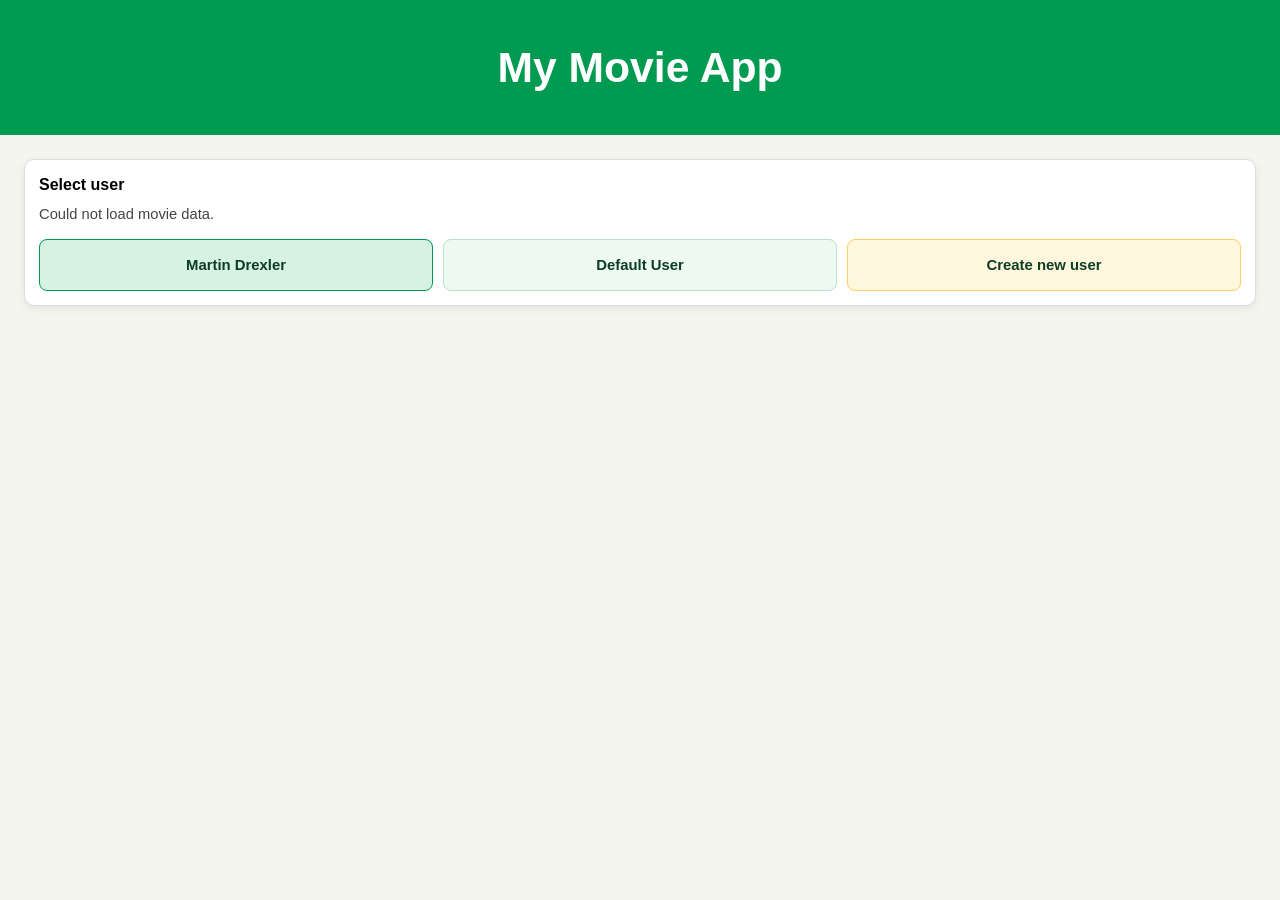
==== HTML/movies.html @ 7e78328e "Update: Last Step - Generate and open the HTML website after generating it" ====
<html>
<head>
    <title>My Movie App</title>
    <meta charset="UTF-8"/>
    <meta name="viewport" content="width=device-width, initial-scale=1.0"/>
    <link rel="stylesheet" href="style.css"/>
</head>
<body>
<header class="list-movies-title">
    <h1>My Movie App</h1>
</header>
    <div class="app-layout app-layout--menu-hidden">
        <aside class="sidebar">
            <section class="panel cli-panel">
                <h2>CLI Menu</h2>
                <ul class="cli-options">
                            <li><button type="button" class="cli-option" data-cli-choice="0" data-cli-label="0. Exit">0. Exit</button></li>
        <li><button type="button" class="cli-option" data-cli-choice="1" data-cli-label="1. List movies">1. List movies</button></li>
        <li><button type="button" class="cli-option" data-cli-choice="2" data-cli-label="2. Add movie">2. Add movie</button></li>
        <li><button type="button" class="cli-option" data-cli-choice="3" data-cli-label="3. Delete movie">3. Delete movie</button></li>
        <li><button type="button" class="cli-option" data-cli-choice="4" data-cli-label="4. Update movie">4. Update movie</button></li>
        <li><button type="button" class="cli-option" data-cli-choice="5" data-cli-label="5. Stats">5. Stats</button></li>
        <li><button type="button" class="cli-option" data-cli-choice="6" data-cli-label="6. Random movie">6. Random movie</button></li>
        <li><button type="button" class="cli-option" data-cli-choice="7" data-cli-label="7. Search movie">7. Search movie</button></li>
        <li><button type="button" class="cli-option" data-cli-choice="8" data-cli-label="8. Movies sorted by rating">8. Movies sorted by rating</button></li>
        <li><button type="button" class="cli-option" data-cli-choice="9" data-cli-label="9. Movies sorted by year">9. Movies sorted by year</button></li>
        <li><button type="button" class="cli-option" data-cli-choice="10" data-cli-label="10. Create Rating Histogram">10. Create Rating Histogram</button></li>
        <li><button type="button" class="cli-option" data-cli-choice="11" data-cli-label="11. Filter movies">11. Filter movies</button></li>
        <li><button type="button" class="cli-option" data-cli-choice="12" data-cli-label="12. Switch user">12. Switch user</button></li>
                </ul>
            </section>
        </aside>
        <main class="content">
            <section class="panel user-select-panel" id="user-select-panel">
                <h2>Select user</h2>
                <p>Pick a user tile to display the movie overview.</p>
                <div class="user-grid">
                            <button type="button" class="user-card user-card selected" data-user-id="2" data-user-name="Martin Drexler">Martin Drexler</button>
        <button type="button" class="user-card" data-user-id="1" data-user-name="Default User">Default User</button>
        <button type="button" class="user-card user-card-new" data-action="create-user">Create new user</button>
            </div>
        </section>

        <section class="panel movies-panel is-hidden" id="movies-panel">
            <h2>Welcome, <span id="selected-user">Martin Drexler</span></h2>
            <ol class="movie-grid">
                            <li>
                <div class="movie">
                    <div class="movie-rating-stars" aria-label="Rating 9.3 out of 10"><span class="star filled">&#9733;</span><span class="star filled">&#9733;</span><span class="star filled">&#9733;</span><span class="star filled">&#9733;</span><span class="star filled">&#9733;</span><span class="rating-value">9.3</span></div>
                    <div class="movie-poster-wrap"><a class="movie-poster-link" href="https://www.imdb.com/find/?q=The%20Shawshank%20Redemption&amp;ref_=nv_sr_fn" target="_blank" rel="noopener noreferrer"><img class="movie-poster" src="https://m.media-amazon.com/images/M/MV5BMDAyY2FhYjctNDc5OS00MDNlLThiMGUtY2UxYWVkNGY2ZjljXkEyXkFqcGc@._V1_QL75_UX380_CR0,4,380,562_.jpg" alt="The Shawshank Redemption poster" data-note=""/></a></div>
                    <div class="movie-title">The Shawshank Redemption</div>
                    <div class="movie-year">1994</div>
                </div>
            </li>
            <li>
                <div class="movie">
                    <div class="movie-rating-stars" aria-label="Rating 8.8 out of 10"><span class="star filled">&#9733;</span><span class="star filled">&#9733;</span><span class="star filled">&#9733;</span><span class="star filled">&#9733;</span><span class="star empty">&#9734;</span><span class="rating-value">8.8</span></div>
                    <div class="movie-poster-wrap"><a class="movie-poster-link" href="https://www.imdb.com/find/?q=Pulp%20Fiction&amp;ref_=nv_sr_fn" target="_blank" rel="noopener noreferrer"><img class="movie-poster" src="https://m.media-amazon.com/images/M/MV5BYTViYTE3ZGQtNDBlMC00ZTAyLTkyODMtZGRiZDg0MjA2YThkXkEyXkFqcGc@._V1_QL75_UY562_CR3,0,380,562_.jpg" alt="Pulp Fiction poster" data-note=""/></a></div>
                    <div class="movie-title">Pulp Fiction</div>
                    <div class="movie-year">1994</div>
                </div>
            </li>
            <li>
                <div class="movie">
                    <div class="movie-rating-stars" aria-label="Rating 3.6 out of 10"><span class="star filled">&#9733;</span><span class="star filled">&#9733;</span><span class="star empty">&#9734;</span><span class="star empty">&#9734;</span><span class="star empty">&#9734;</span><span class="rating-value">3.6</span></div>
                    <div class="movie-poster-wrap"><a class="movie-poster-link" href="https://www.imdb.com/find/?q=The%20Room&amp;ref_=nv_sr_fn" target="_blank" rel="noopener noreferrer"><img class="movie-poster" src="https://m.media-amazon.com/images/M/MV5BYmNkMThiODYtZTAzMC00ODJkLTg5MmEtMWIyMGFlZDlkYmNlXkEyXkFqcGc@._V1_SX300.jpg" alt="The Room poster" data-note=""/></a></div>
                    <div class="movie-title">The Room</div>
                    <div class="movie-year">2003</div>
                </div>
            </li>
            <li>
                <div class="movie">
                    <div class="movie-rating-stars" aria-label="Rating 9.2 out of 10"><span class="star filled">&#9733;</span><span class="star filled">&#9733;</span><span class="star filled">&#9733;</span><span class="star filled">&#9733;</span><span class="star filled">&#9733;</span><span class="rating-value">9.2</span></div>
                    <div class="movie-poster-wrap"><a class="movie-poster-link" href="https://www.imdb.com/find/?q=The%20Godfather&amp;ref_=nv_sr_fn" target="_blank" rel="noopener noreferrer"><img class="movie-poster" src="https://m.media-amazon.com/images/M/MV5BNGEwYjgwOGQtYjg5ZS00Njc1LTk2ZGEtM2QwZWQ2NjdhZTE5XkEyXkFqcGc@._V1_QL75_UY562_CR8,0,380,562_.jpg" alt="The Godfather poster" data-note=""/></a></div>
                    <div class="movie-title">The Godfather</div>
                    <div class="movie-year">1972</div>
                </div>
            </li>
            <li>
                <div class="movie">
                    <div class="movie-rating-stars" aria-label="Rating 9.0 out of 10"><span class="star filled">&#9733;</span><span class="star filled">&#9733;</span><span class="star filled">&#9733;</span><span class="star filled">&#9733;</span><span class="star filled">&#9733;</span><span class="rating-value">9.0</span></div>
                    <div class="movie-poster-wrap"><a class="movie-poster-link" href="https://www.imdb.com/find/?q=The%20Godfather%3A%20Part%20II&amp;ref_=nv_sr_fn" target="_blank" rel="noopener noreferrer"><img class="movie-poster" src="https://m.media-amazon.com/images/M/MV5BMDIxMzBlZDktZjMxNy00ZGI4LTgxNDEtYWRlNzRjMjJmOGQ1XkEyXkFqcGc@._V1_QL75_UX380_CR0,4,380,562_.jpg" alt="The Godfather: Part II poster" data-note=""/></a></div>
                    <div class="movie-title">The Godfather: Part II</div>
                    <div class="movie-year">1974</div>
                </div>
            </li>
            <li>
                <div class="movie">
                    <div class="movie-rating-stars" aria-label="Rating 9.1 out of 10"><span class="star filled">&#9733;</span><span class="star filled">&#9733;</span><span class="star filled">&#9733;</span><span class="star filled">&#9733;</span><span class="star filled">&#9733;</span><span class="rating-value">9.1</span></div>
                    <div class="movie-poster-wrap"><a class="movie-poster-link" href="https://www.imdb.com/find/?q=The%20Dark%20Knight&amp;ref_=nv_sr_fn" target="_blank" rel="noopener noreferrer"><img class="movie-poster" src="https://m.media-amazon.com/images/M/MV5BMTMxNTMwODM0NF5BMl5BanBnXkFtZTcwODAyMTk2Mw@@._V1_QL75_UX380_CR0,0,380,562_.jpg" alt="The Dark Knight poster" data-note=""/></a></div>
                    <div class="movie-title">The Dark Knight</div>
                    <div class="movie-year">2008</div>
                </div>
            </li>
            <li>
                <div class="movie">
                    <div class="movie-rating-stars" aria-label="Rating 9.0 out of 10"><span class="star filled">&#9733;</span><span class="star filled">&#9733;</span><span class="star filled">&#9733;</span><span class="star filled">&#9733;</span><span class="star filled">&#9733;</span><span class="rating-value">9.0</span></div>
                    <div class="movie-poster-wrap"><a class="movie-poster-link" href="https://www.imdb.com/find/?q=12%20Angry%20Men&amp;ref_=nv_sr_fn" target="_blank" rel="noopener noreferrer"><img class="movie-poster" src="https://m.media-amazon.com/images/M/MV5BYjE4NzdmOTYtYjc5Yi00YzBiLWEzNDEtNTgxZGQ2MWVkN2NiXkEyXkFqcGc@._V1_QL75_UX380_CR0,11,380,562_.jpg" alt="12 Angry Men poster" data-note=""/></a></div>
                    <div class="movie-title">12 Angry Men</div>
                    <div class="movie-year">1957</div>
                </div>
            </li>
            <li>
                <div class="movie">
                    <div class="movie-rating-stars" aria-label="Rating 7.7 out of 10"><span class="star filled">&#9733;</span><span class="star filled">&#9733;</span><span class="star filled">&#9733;</span><span class="star filled">&#9733;</span><span class="star empty">&#9734;</span><span class="rating-value">7.7</span></div>
                    <div class="movie-poster-wrap"><a class="movie-poster-link" href="https://www.imdb.com/find/?q=Everything%20Everywhere%20All%20At%20Once&amp;ref_=nv_sr_fn" target="_blank" rel="noopener noreferrer"><img class="movie-poster" src="https://m.media-amazon.com/images/M/MV5BOWNmMzAzZmQtNDQ1NC00Nzk5LTkyMmUtNGI2N2NkOWM4MzEyXkEyXkFqcGc@._V1_QL75_UY562_CR4,0,380,562_.jpg" alt="Everything Everywhere All At Once poster" data-note=""/></a></div>
                    <div class="movie-title">Everything Everywhere All At Once</div>
                    <div class="movie-year">2022</div>
                </div>
            </li>
            <li>
                <div class="movie">
                    <div class="movie-rating-stars" aria-label="Rating 8.8 out of 10"><span class="star filled">&#9733;</span><span class="star filled">&#9733;</span><span class="star filled">&#9733;</span><span class="star filled">&#9733;</span><span class="star empty">&#9734;</span><span class="rating-value">8.8</span></div>
                    <div class="movie-poster-wrap"><a class="movie-poster-link" href="https://www.imdb.com/find/?q=Forrest%20Gump&amp;ref_=nv_sr_fn" target="_blank" rel="noopener noreferrer"><img class="movie-poster" src="https://m.media-amazon.com/images/M/MV5BNDYwNzVjMTItZmU5YS00YjQ5LTljYjgtMjY2NDVmYWMyNWFmXkEyXkFqcGc@._V1_QL75_UY562_CR4,0,380,562_.jpg" alt="Forrest Gump poster" data-note=""/></a></div>
                    <div class="movie-title">Forrest Gump</div>
                    <div class="movie-year">1994</div>
                </div>
            </li>
            <li>
                <div class="movie">
                    <div class="movie-rating-stars" aria-label="Rating 8.7 out of 10"><span class="star filled">&#9733;</span><span class="star filled">&#9733;</span><span class="star filled">&#9733;</span><span class="star filled">&#9733;</span><span class="star empty">&#9734;</span><span class="rating-value">8.7</span></div>
                    <div class="movie-poster-wrap"><a class="movie-poster-link" href="https://www.imdb.com/find/?q=Star%20Wars%3A%20Episode%20V&amp;ref_=nv_sr_fn" target="_blank" rel="noopener noreferrer"><img class="movie-poster" src="https://m.media-amazon.com/images/M/MV5BMTkxNGFlNDktZmJkNC00MDdhLTg0MTEtZjZiYWI3MGE5NWIwXkEyXkFqcGc@._V1_SX300.jpg" alt="Star Wars: Episode V poster" data-note=""/></a></div>
                    <div class="movie-title">Star Wars: Episode V</div>
                    <div class="movie-year">1980</div>
                </div>
            </li>
            <li>
                <div class="movie">
                    <div class="movie-rating-stars" aria-label="Rating 7.0 out of 10"><span class="star filled">&#9733;</span><span class="star filled">&#9733;</span><span class="star filled">&#9733;</span><span class="star filled">&#9733;</span><span class="star empty">&#9734;</span><span class="rating-value">7.0</span></div>
                    <div class="movie-poster-wrap"><a class="movie-poster-link" href="https://www.imdb.com/find/?q=Stargate&amp;ref_=nv_sr_fn" target="_blank" rel="noopener noreferrer"><img class="movie-poster" src="https://m.media-amazon.com/images/M/MV5BNGRmZmNhMTctZTBiMy00ZmJhLWE3MmMtMDNmZWRkZjczMGVkXkEyXkFqcGc@._V1_SX300.jpg" alt="Stargate poster" data-note="My favorite movie!"/></a><span class="movie-note">My favorite movie!</span></div>
                    <div class="movie-title">Stargate</div>
                    <div class="movie-year">1994</div>
                </div>
            </li>
            <li>
                <div class="movie">
                    <div class="movie-rating-stars" aria-label="Rating 7.9 out of 10"><span class="star filled">&#9733;</span><span class="star filled">&#9733;</span><span class="star filled">&#9733;</span><span class="star filled">&#9733;</span><span class="star empty">&#9734;</span><span class="rating-value">7.9</span></div>
                    <div class="movie-poster-wrap"><a class="movie-poster-link" href="https://www.imdb.com/find/?q=Avatar&amp;ref_=nv_sr_fn" target="_blank" rel="noopener noreferrer"><img class="movie-poster" src="https://m.media-amazon.com/images/M/MV5BMDEzMmQwZjctZWU2My00MWNlLWE0NjItMDJlYTRlNGJiZjcyXkEyXkFqcGc@._V1_SX300.jpg" alt="Avatar poster" data-note=""/></a></div>
                    <div class="movie-title">Avatar</div>
                    <div class="movie-year">2009</div>
                </div>
            </li>
            <li>
                <div class="movie">
                    <div class="movie-rating-stars" aria-label="Rating 0.0 out of 10"><span class="star empty">&#9734;</span><span class="star empty">&#9734;</span><span class="star empty">&#9734;</span><span class="star empty">&#9734;</span><span class="star empty">&#9734;</span><span class="rating-value">0.0</span></div>
                    <div class="movie-poster-wrap"><a class="movie-poster-link" href="https://www.imdb.com/find/?q=Avatar%202%3A%20The%20Way%20of%20Water.%20Poetic%20Version&amp;ref_=nv_sr_fn" target="_blank" rel="noopener noreferrer"><div class="movie-poster" data-note=""></div></a></div>
                    <div class="movie-title">Avatar 2: The Way of Water. Poetic Version</div>
                    <div class="movie-year">2022</div>
                </div>
            </li>
            <li>
                <div class="movie">
                    <div class="movie-rating-stars" aria-label="Rating 6.4 out of 10"><span class="star filled">&#9733;</span><span class="star filled">&#9733;</span><span class="star filled">&#9733;</span><span class="star empty">&#9734;</span><span class="star empty">&#9734;</span><span class="rating-value">6.4</span></div>
                    <div class="movie-poster-wrap"><a class="movie-poster-link" href="https://www.imdb.com/find/?q=Greenland&amp;ref_=nv_sr_fn" target="_blank" rel="noopener noreferrer"><img class="movie-poster" src="https://m.media-amazon.com/images/M/MV5BZWZjZGMwNmUtYmRiMS00ODEwLTgyYjQtOGUzMDNhOGU3OGQ0XkEyXkFqcGc@._V1_SX300.jpg" alt="Greenland poster" data-note=""/></a></div>
                    <div class="movie-title">Greenland</div>
                    <div class="movie-year">2020</div>
                </div>
            </li>
            <li>
                <div class="movie">
                    <div class="movie-rating-stars" aria-label="Rating 8.7 out of 10"><span class="star filled">&#9733;</span><span class="star filled">&#9733;</span><span class="star filled">&#9733;</span><span class="star filled">&#9733;</span><span class="star empty">&#9734;</span><span class="rating-value">8.7</span></div>
                    <div class="movie-poster-wrap"><a class="movie-poster-link" href="https://www.imdb.com/title/tt0816692/" target="_blank" rel="noopener noreferrer"><img class="movie-poster" src="https://m.media-amazon.com/images/M/MV5BYzdjMDAxZGItMjI2My00ODA1LTlkNzItOWFjMDU5ZDJlYWY3XkEyXkFqcGc@._V1_QL75_UX380_CR0,0,380,562_.jpg" alt="Interstellar poster" data-note=""/></a></div>
                    <div class="movie-title">Interstellar</div>
                    <div class="movie-year">2014</div>
                </div>
            </li>
            <li>
                <div class="movie">
                    <div class="movie-rating-stars" aria-label="Rating 8.5 out of 10"><span class="star filled">&#9733;</span><span class="star filled">&#9733;</span><span class="star filled">&#9733;</span><span class="star filled">&#9733;</span><span class="star empty">&#9734;</span><span class="rating-value">8.5</span></div>
                    <div class="movie-poster-wrap"><a class="movie-poster-link" href="https://www.imdb.com/title/tt0172495/" target="_blank" rel="noopener noreferrer"><img class="movie-poster" src="https://m.media-amazon.com/images/M/MV5BYWQ4YmNjYjEtOWE1Zi00Y2U4LWI4NTAtMTU0MjkxNWQ1ZmJiXkEyXkFqcGc@._V1_QL75_UX380_CR0,0,380,562_.jpg" alt="Gladiator poster" data-note="An Epic Movie"/></a><span class="movie-note">An Epic Movie</span></div>
                    <div class="movie-title">Gladiator</div>
                    <div class="movie-year">2000</div>
                </div>
            </li>
            </ol>
        </section>

        <section class="panel cli-command-panel is-hidden" id="cli-action-input-panel">
            <div class="cli-command-view" id="cli-command-view">
                <p class="cli-input-label">Enter choice (0-12):</p>
                <div class="cli-command-row">
                    <span class="cli-input-prompt">></span>
                    <input type="text" id="cli-command-input" class="cli-command-input" placeholder="Type command number" inputmode="numeric" />
                </div>
                <button type="button" id="cli-command-submit" class="cli-command-submit">Submit</button>
            </div>

            <div class="movie-add-view is-hidden" id="movie-add-view">
                <p class="cli-input-label">Add movie</p>
                <p class="movie-add-description">The <code>add_movie()</code> function asks for a title and fills year, rating, and poster from OMDb.</p>
                <label class="movie-add-field" for="movie-name-input">
                    <span>Movie name</span>
                    <input type="text" id="movie-name-input" class="movie-add-input" placeholder="e.g. Inception" />
                </label>
                <button type="button" id="movie-add-submit" class="movie-add-submit">Add movie</button>
                <p class="movie-add-status" id="movie-add-status" aria-live="polite"></p>
            </div>

            <div class="movie-delete-view is-hidden" id="movie-delete-view">
                <p class="cli-input-label">Delete movie</p>
                <p class="movie-delete-description">The <code>delete_movie()</code> function asks for a movie name and removes it from the selected user.</p>
                <label class="movie-delete-field" for="movie-delete-name-input">
                    <span>Movie name</span>
                    <input type="text" id="movie-delete-name-input" class="movie-delete-input" placeholder="e.g. The Room" />
                </label>
                <button type="button" id="movie-delete-submit" class="movie-delete-submit">Delete movie</button>
                <p class="movie-delete-status" id="movie-delete-status" aria-live="polite"></p>
            </div>

            <div class="movie-update-view is-hidden" id="movie-update-view">
                <p class="cli-input-label">Update movie</p>
                <p class="movie-update-description">The <code>update_movie()</code> function asks for a movie name and a note for the selected user.</p>
                <label class="movie-update-field" for="movie-update-name-input">
                    <span>Movie name</span>
                    <input type="text" id="movie-update-name-input" class="movie-update-input" placeholder="e.g. Stargate" />
                </label>
                <label class="movie-update-field" for="movie-update-note-input">
                    <span>Movie note</span>
                    <textarea id="movie-update-note-input" class="movie-update-input movie-update-textarea" placeholder="e.g. My favorite movie!"></textarea>
                </label>
                <button type="button" id="movie-update-submit" class="movie-update-submit">Update movie</button>
                <p class="movie-update-status" id="movie-update-status" aria-live="polite"></p>
            </div>

            <div class="movie-search-view is-hidden" id="movie-search-view">
                <p class="cli-input-label">Search movie</p>
                <p class="movie-search-description">The <code>search_movie()</code> function searches by part of a movie name.</p>
                <label class="movie-search-field" for="movie-search-input">
                    <span>Search term</span>
                    <input type="text" id="movie-search-input" class="movie-search-input" placeholder="e.g. star" />
                </label>
                <button type="button" id="movie-search-submit" class="movie-search-submit">Search movie</button>
                <p class="movie-search-status" id="movie-search-status" aria-live="polite"></p>
                <div class="movie-search-results" id="movie-search-results"></div>
            </div>

            <div class="movie-filter-view is-hidden" id="movie-filter-view">
                <p class="cli-input-label">Filter movies</p>
                <p class="movie-filter-description">The <code>filter_movies()</code> function can narrow the list by rating and year range.</p>
                <label class="movie-filter-field" for="movie-filter-min-rating-input">
                    <span>Minimum rating</span>
                    <input type="number" id="movie-filter-min-rating-input" class="movie-filter-input" min="0" max="10" step="0.1" placeholder="e.g. 7.5" />
                </label>
                <label class="movie-filter-field" for="movie-filter-start-year-input">
                    <span>Start year</span>
                    <input type="number" id="movie-filter-start-year-input" class="movie-filter-input" min="1878" max="2100" step="1" placeholder="e.g. 1990" />
                </label>
                <label class="movie-filter-field" for="movie-filter-end-year-input">
                    <span>End year</span>
                    <input type="number" id="movie-filter-end-year-input" class="movie-filter-input" min="1878" max="2100" step="1" placeholder="e.g. 2005" />
                </label>
                <button type="button" id="movie-filter-submit" class="movie-filter-submit">Filter movies</button>
                <p class="movie-filter-status" id="movie-filter-status" aria-live="polite"></p>
                <div class="movie-filter-results" id="movie-filter-results"></div>
            </div>
        </section>

        <section class="panel action-panel is-hidden" id="action-panel">
            <h2>Action</h2>
            <div class="action-grid">
                <button type="button" class="action-card" data-action-choice="0" data-action-prompt="In der CLI: Wähle im Menü die Eingabe 0 ein, um die App zu beenden.">0. Exit</button>
<button type="button" class="action-card" data-action-choice="1" data-action-prompt="In der CLI: Gib als nächste Eingabe 1 ein, um die Filme anzuzeigen.">1. List movies</button>
<button type="button" class="action-card" data-action-choice="2" data-action-prompt="In der CLI: Gib als nächste Eingabe 2 ein, dann &#x27;Enter movie name&#x27;.">2. Add movie</button>
<button type="button" class="action-card" data-action-choice="3" data-action-prompt="In der CLI: Gib als nächste Eingabe 3 ein, dann &#x27;Enter movie name to delete&#x27;.">3. Delete movie</button>
<button type="button" class="action-card" data-action-choice="4" data-action-prompt="In der CLI: Gib als nächste Eingabe 4 ein, dann &#x27;Enter movie name&#x27; und &#x27;Enter movie note&#x27;.">4. Update movie</button>
<button type="button" class="action-card" data-action-choice="5" data-action-prompt="In der CLI: Gib als nächste Eingabe 5 ein, um Statistiken zu sehen.">5. Stats</button>
<button type="button" class="action-card" data-action-choice="6" data-action-prompt="In der CLI: Gib als nächste Eingabe 6 ein, um einen zufälligen Film zu laden.">6. Random movie</button>
<button type="button" class="action-card" data-action-choice="7" data-action-prompt="In der CLI: Gib als nächste Eingabe 7 ein, dann &#x27;Enter part of movie name&#x27;.">7. Search movie</button>
<button type="button" class="action-card" data-action-choice="8" data-action-prompt="In der CLI: Gib als nächste Eingabe 8 ein, um nach Bewertung zu sortieren.">8. Movies sorted by rating</button>
<button type="button" class="action-card" data-action-choice="9" data-action-prompt="In der CLI: Gib als nächste Eingabe 9 ein, um nach Jahr zu sortieren.">9. Movies sorted by year</button>
<button type="button" class="action-card" data-action-choice="10" data-action-prompt="In der CLI: Gib als nächste Eingabe 10 ein, um ein Bewertungs-Histogramm zu erstellen.">10. Create Rating Histogram</button>
<button type="button" class="action-card" data-action-choice="11" data-action-prompt="In der CLI: Gib als nächste Eingabe 11 ein, dann Filterwerte eingeben.">11. Filter movies</button>
<button type="button" class="action-card" data-action-choice="12" data-action-prompt="In der CLI: Gib als nächste Eingabe 12 ein, um Nutzer zu wechseln.">12. Switch user</button>
            </div>
        </section>

        <section class="panel stats-panel is-hidden" id="stats-panel">
            <h2>Statistics</h2>
            <ul class="stats-list" id="stats-list"></ul>
        </section>

        <section class="panel random-panel is-hidden" id="random-panel">
            <h2>Random Movie</h2>
            <div class="random-result" id="random-result"></div>
        </section>
    </main>
</div>

<script src="movie_app.js"></script>
<script>
    (function () {
      if (window.__MOVIE_APP_EXTERNAL__) {
        return;
      }

      const userCards = document.querySelectorAll('[data-user-id], [data-action="create-user"]');
      const cliItems = document.querySelectorAll('[data-cli-choice]');
      const appLayout = document.querySelector('.app-layout');
      const userSelectPanel = document.getElementById('user-select-panel');
      const moviesPanel = document.getElementById('movies-panel');
      const actionPanel = document.getElementById('action-panel');
      const actionGrid = actionPanel.querySelector('.action-grid');
      const actionGridTemplate = actionGrid.innerHTML;
      const statsPanel = document.getElementById('stats-panel');
      const statsList = document.getElementById('stats-list');
      const randomPanel = document.getElementById('random-panel');
      const randomResult = document.getElementById('random-result');
      let actionCards = [];
      const commandPanel = document.getElementById('cli-action-input-panel');
      const commandView = document.getElementById('cli-command-view');
      const movieAddView = document.getElementById('movie-add-view');
      const movieDeleteView = document.getElementById('movie-delete-view');
      const movieUpdateView = document.getElementById('movie-update-view');
      const movieSearchView = document.getElementById('movie-search-view');
      const movieFilterView = document.getElementById('movie-filter-view');
      const commandInput = document.getElementById('cli-command-input');
      const commandSubmit = document.getElementById('cli-command-submit');
      const movieNameInput = document.getElementById('movie-name-input');
      const movieAddSubmit = document.getElementById('movie-add-submit');
      const movieAddStatus = document.getElementById('movie-add-status');
      const movieDeleteNameInput = document.getElementById('movie-delete-name-input');
      const movieDeleteSubmit = document.getElementById('movie-delete-submit');
      const movieDeleteStatus = document.getElementById('movie-delete-status');
      const movieUpdateNameInput = document.getElementById('movie-update-name-input');
      const movieUpdateNoteInput = document.getElementById('movie-update-note-input');
      const movieUpdateSubmit = document.getElementById('movie-update-submit');
      const movieUpdateStatus = document.getElementById('movie-update-status');
      const movieSearchInput = document.getElementById('movie-search-input');
      const movieSearchSubmit = document.getElementById('movie-search-submit');
      const movieSearchStatus = document.getElementById('movie-search-status');
      const movieSearchResults = document.getElementById('movie-search-results');
      const movieFilterMinRatingInput = document.getElementById('movie-filter-min-rating-input');
      const movieFilterStartYearInput = document.getElementById('movie-filter-start-year-input');
      const movieFilterEndYearInput = document.getElementById('movie-filter-end-year-input');
      const movieFilterSubmit = document.getElementById('movie-filter-submit');
      const movieFilterStatus = document.getElementById('movie-filter-status');
      const movieFilterResults = document.getElementById('movie-filter-results');
      const selectedUserName = document.getElementById('selected-user');
      const userSelectPrompt = document.querySelector('.user-select-panel p');
      const createUserFromPrompt = async () => {
        const firstNameInput = window.prompt('Enter new user first name:');
        if (firstNameInput === null) {
          return;
        }

        const firstName = firstNameInput.trim();
        if (!firstName) {
          window.alert('User name cannot be empty.');
          return;
        }

        const lastNameInput = window.prompt('Enter new user last name (optional):');
        if (lastNameInput === null) {
          return;
        }

        const lastName = lastNameInput.trim();
        const displayName = lastName ? `${firstName} ${lastName}` : firstName;
        selectedUserName.textContent = displayName;
        userSelectPrompt.textContent = `Created: ${displayName}`;
      };

      const hideActionCards = () => {
        actionCards.forEach((actionCard) => {
          actionCard.classList.remove('action-card--active');
          actionCard.classList.remove('selected');
          actionCard.classList.remove('is-visible');
          actionCard.classList.add('is-hidden');
        });
      };

      const showCommandPanel = () => {
        appLayout.classList.remove('app-layout--no-command-panel');
        commandPanel.hidden = false;
        commandPanel.style.display = '';
        commandPanel.classList.remove('is-hidden');
      };

      const hideCommandPanel = () => {
        appLayout.classList.add('app-layout--no-command-panel');
        commandPanel.hidden = true;
        commandPanel.style.display = 'none';
        commandPanel.classList.add('is-hidden');
      };

      const refreshActionCards = () => {
        actionCards = Array.from(actionGrid.querySelectorAll('.action-card'));
      };

      const restoreActionGrid = () => {
        actionGrid.innerHTML = actionGridTemplate;
        actionGrid.classList.remove('action-grid--detail');
        refreshActionCards();
      };

      const setDetailActionGrid = () => {
        actionGrid.classList.add('action-grid--detail');
      };

      const hideFilterView = () => {
        movieFilterView.classList.add('is-hidden');
        movieFilterStatus.textContent = '';
      };

      const hideStatsView = () => {
        statsPanel.classList.add('is-hidden');
      };

      const hideRandomView = () => {
        randomPanel.classList.add('is-hidden');
      };

      const hideSearchView = () => {
        movieSearchView.classList.add('is-hidden');
        movieSearchStatus.textContent = '';
        movieSearchResults.replaceChildren();
      };

      const showCliMenu = () => {
        appLayout.classList.remove('app-layout--menu-hidden');
      };

      const showStartPage = () => {
        appLayout.classList.add('app-layout--menu-hidden');
        appLayout.classList.remove('app-layout--no-command-panel');
        userSelectPanel.classList.remove('is-hidden');
        selectedUserName.textContent = 'Default User';
        userSelectPrompt.textContent = 'Pick a user tile to display the movie overview.';
        moviesPanel.classList.add('is-hidden');
        actionPanel.classList.add('is-hidden');
        commandPanel.classList.add('is-hidden');
        commandPanel.hidden = true;
        commandPanel.style.display = 'none';
        hideStatsView();
        hideRandomView();
        hideSearchView();
        hideFilterView();
        restoreActionGrid();
        hideActionCards();
        commandInput.value = '';
      };

      const showMovieList = () => {
        restoreActionGrid();
        moviesPanel.classList.remove('is-hidden');
        actionPanel.classList.add('is-hidden');
        hideStatsView();
        hideRandomView();
        hideSearchView();
        commandPanel.classList.add('is-hidden');
        hideActionCards();
      };

      const buildStats = () => {
        const movieCards = Array.from(document.querySelectorAll('.movie-grid .movie'));

        if (!movieCards.length) {
          return null;
        }

        const stats = movieCards
          .map((movieCard) => {
            const title = movieCard.querySelector('.movie-title')?.textContent?.trim() || '';
            const ratingText = movieCard.querySelector('.rating-value')?.textContent?.trim() || '0';
            const rating = Number.parseFloat(ratingText);

            return {
              title,
              rating: Number.isFinite(rating) ? rating : 0,
            };
          })
          .filter((movie) => movie.title);

        if (!stats.length) {
          return null;
        }

        const ratings = stats.map((movie) => movie.rating);
        const sortedRatings = [...ratings].sort((a, b) => a - b);
        const averageRating = ratings.reduce((sum, rating) => sum + rating, 0) / ratings.length;
        const medianRating = sortedRatings.length % 2 === 1
          ? sortedRatings[Math.floor(sortedRatings.length / 2)]
          : (sortedRatings[sortedRatings.length / 2 - 1] + sortedRatings[sortedRatings.length / 2]) / 2;
        const bestMovie = stats.reduce((best, current) => (current.rating > best.rating ? current : best));
        const worstMovie = stats.reduce((worst, current) => (current.rating < worst.rating ? current : worst));

        return {
          count: stats.length,
          averageRating,
          medianRating,
          bestMovie,
          worstMovie,
        };
      };

      const renderStatsView = () => {
        const stats = buildStats();

        statsList.replaceChildren();

        if (!stats) {
          const emptyItem = document.createElement('li');
          emptyItem.innerHTML = '<span class="stats-label">No movies</span><span class="stats-value">No statistics available</span>';
          statsList.appendChild(emptyItem);
          return;
        }

        const rows = [
          ['Movie count', String(stats.count)],
          ['Average rating', stats.averageRating.toFixed(1)],
          ['Median rating', stats.medianRating.toFixed(1)],
          ['Best movie', `${stats.bestMovie.title} (${stats.bestMovie.rating.toFixed(1)})`],
          ['Worst movie', `${stats.worstMovie.title} (${stats.worstMovie.rating.toFixed(1)})`],
        ];

        rows.forEach(([label, value]) => {
          const item = document.createElement('li');
          const labelSpan = document.createElement('span');
          labelSpan.className = 'stats-label';
          labelSpan.textContent = label;
          const valueSpan = document.createElement('span');
          valueSpan.className = 'stats-value';
          valueSpan.textContent = value;
          item.append(labelSpan, valueSpan);
          statsList.appendChild(item);
        });
      };

      const showStatsView = () => {
        renderStatsView();
        moviesPanel.classList.add('is-hidden');
        actionPanel.classList.add('is-hidden');
        commandPanel.classList.add('is-hidden');
        hideSearchView();
        hideRandomView();
        statsPanel.classList.remove('is-hidden');
        hideActionCards();
      };

      const renderRandomMovieView = () => {
        const movieCards = Array.from(document.querySelectorAll('.movie-grid .movie'));

        randomResult.replaceChildren();

        if (!movieCards.length) {
          const emptyState = document.createElement('p');
          emptyState.className = 'random-empty';
          emptyState.textContent = 'No movies available.';
          randomResult.appendChild(emptyState);
          return;
        }

        const randomCard = movieCards[Math.floor(Math.random() * movieCards.length)];
        const title = randomCard.querySelector('.movie-title')?.textContent?.trim() || 'Unknown';
        const year = randomCard.querySelector('.movie-year')?.textContent?.trim() || 'Unknown';
        const rating = randomCard.querySelector('.rating-value')?.textContent?.trim() || '0';
        const poster = randomCard.querySelector('.movie-poster')?.getAttribute('src') || '';
        const posterAlt = randomCard.querySelector('.movie-poster')?.getAttribute('alt') || `${title} poster`;

        const card = document.createElement('div');
        card.className = 'random-card';

        if (poster) {
          const img = document.createElement('img');
          img.className = 'random-poster';
          img.src = poster;
          img.alt = posterAlt;
          card.appendChild(img);
        }

        const titleEl = document.createElement('h3');
        titleEl.className = 'random-title';
        titleEl.textContent = title;

        const metaEl = document.createElement('p');
        metaEl.className = 'random-meta';
        metaEl.textContent = `${year} | Rating ${rating}`;

        const noteEl = document.createElement('p');
        noteEl.className = 'random-note';
        noteEl.textContent = `Your movie for tonight: ${title}.`;

        card.append(titleEl, metaEl, noteEl);
        randomResult.appendChild(card);
      };

      const showRandomMovieView = () => {
        renderRandomMovieView();
        moviesPanel.classList.add('is-hidden');
        actionPanel.classList.add('is-hidden');
        commandPanel.classList.add('is-hidden');
        hideSearchView();
        hideStatsView();
        randomPanel.classList.remove('is-hidden');
        hideActionCards();
      };

      const showSearchView = () => {
        showCommandPanel();
        commandPanel.classList.remove('is-hidden');
        commandView.classList.add('is-hidden');
        movieAddView.classList.add('is-hidden');
        movieDeleteView.classList.add('is-hidden');
        movieUpdateView.classList.add('is-hidden');
        movieSearchView.classList.remove('is-hidden');
        hideFilterView();
        hideStatsView();
        hideRandomView();
        movieAddStatus.textContent = '';
        movieDeleteStatus.textContent = '';
        movieUpdateStatus.textContent = '';
        movieSearchStatus.textContent = '';
        window.setTimeout(() => movieSearchInput.focus(), 0);
      };

      const renderSearchResults = (term) => {
        const query = String(term ?? '').trim().toLowerCase();
        const sourceItems = Array.from(moviesPanel.querySelectorAll('.movie-grid li'));

        movieSearchResults.replaceChildren();

        const header = document.createElement('p');
        header.className = 'search-results-summary';

        if (!query) {
          header.textContent = 'Please enter a movie name.';
          movieSearchResults.appendChild(header);
          return false;
        }

        const matches = sourceItems.filter((item) => {
          const title = item.querySelector('.movie-title')?.textContent?.trim().toLowerCase() || '';
          return title.includes(query);
        });

        header.textContent = matches.length
          ? `Found ${matches.length} match${matches.length === 1 ? '' : 'es'} for "${term.trim()}".`
          : `No movies found for "${term.trim()}".`;
        movieSearchResults.appendChild(header);

        if (!matches.length) {
          return true;
        }

        const resultsList = document.createElement('ol');
        resultsList.className = 'movie-grid movie-grid--search-results';

        matches.forEach((match) => {
          resultsList.appendChild(match.cloneNode(true));
        });

        movieSearchResults.appendChild(resultsList);
        return true;
      };

      const showFilterView = () => {
        showCommandPanel();
        commandPanel.classList.remove('is-hidden');
        commandView.classList.add('is-hidden');
        movieAddView.classList.add('is-hidden');
        movieDeleteView.classList.add('is-hidden');
        movieUpdateView.classList.add('is-hidden');
        movieSearchView.classList.add('is-hidden');
        movieFilterView.classList.remove('is-hidden');
        hideStatsView();
        hideRandomView();
        movieAddStatus.textContent = '';
        movieDeleteStatus.textContent = '';
        movieUpdateStatus.textContent = '';
        movieSearchStatus.textContent = '';
        movieFilterStatus.textContent = '';
        movieFilterResults.replaceChildren();
        window.setTimeout(() => movieFilterMinRatingInput.focus(), 0);
      };

      const renderFilterResults = () => {
        const minRatingText = movieFilterMinRatingInput.value.trim();
        const startYearText = movieFilterStartYearInput.value.trim();
        const endYearText = movieFilterEndYearInput.value.trim();
        const minRating = minRatingText ? Number.parseFloat(minRatingText) : null;
        const startYear = startYearText ? Number.parseInt(startYearText, 10) : null;
        const endYear = endYearText ? Number.parseInt(endYearText, 10) : null;
        const sourceItems = Array.from(moviesPanel.querySelectorAll('.movie-grid li'));
        movieFilterResults.replaceChildren();

        const header = document.createElement('p');
        header.className = 'search-results-summary';

        if ((minRatingText && !Number.isFinite(minRating)) || (startYearText && !Number.isInteger(startYear)) || (endYearText && !Number.isInteger(endYear))) {
          header.textContent = 'Please enter valid filter values.';
          movieFilterResults.appendChild(header);
          return false;
        }

        const matches = sourceItems.filter((item) => {
          const title = item.querySelector('.movie-title')?.textContent?.trim() || '';
          const ratingText = item.querySelector('.rating-value')?.textContent?.trim() || '0';
          const yearText = item.querySelector('.movie-year')?.textContent?.trim() || '0';
          const rating = Number.parseFloat(ratingText);
          const year = Number.parseInt(yearText, 10);

          if (minRating !== null && rating < minRating) {
            return false;
          }

          if (startYear !== null && year < startYear) {
            return false;
          }

          if (endYear !== null && year > endYear) {
            return false;
          }

          return Boolean(title);
        });

        const filterSummaryParts = [];
        if (minRatingText) {
          filterSummaryParts.push(`rating >= ${minRatingText}`);
        }
        if (startYearText) {
          filterSummaryParts.push(`year >= ${startYearText}`);
        }
        if (endYearText) {
          filterSummaryParts.push(`year <= ${endYearText}`);
        }

        header.textContent = matches.length
          ? `Found ${matches.length} movie${matches.length === 1 ? '' : 's'}${filterSummaryParts.length ? ` for ${filterSummaryParts.join(', ')}` : ''}.`
          : 'No movies found matching the criteria.';
        movieFilterResults.appendChild(header);

        if (!matches.length) {
          return true;
        }

        const resultsList = document.createElement('ol');
        resultsList.className = 'movie-grid movie-grid--search-results';

        matches.forEach((match) => {
          resultsList.appendChild(match.cloneNode(true));
        });

        movieFilterResults.appendChild(resultsList);
        return true;
      };

      const renderSortedMovieResults = (headline, compareFn) => {
        const sourceItems = Array.from(moviesPanel.querySelectorAll('.movie-grid li'));

        restoreActionGrid();
        setDetailActionGrid();
        actionGrid.replaceChildren();

        const header = document.createElement('p');
        header.className = 'search-results-summary';

        if (!sourceItems.length) {
          header.textContent = 'No movies available.';
          actionGrid.appendChild(header);
          return false;
        }

        const sortedItems = sourceItems
          .map((item, index) => {
            const title = item.querySelector('.movie-title')?.textContent?.trim() || '';
            const yearText = item.querySelector('.movie-year')?.textContent?.trim() || '0';
            const ratingText = item.querySelector('.rating-value')?.textContent?.trim() || '0';

            return {
              item,
              index,
              title,
              year: Number.parseInt(yearText, 10) || 0,
              rating: Number.parseFloat(ratingText) || 0,
            };
          })
          .sort(compareFn)
          .map(({ item }) => item.cloneNode(true));

        header.textContent = headline;
        actionGrid.appendChild(header);

        const resultsList = document.createElement('ol');
        resultsList.className = 'movie-grid movie-grid--search-results';

        sortedItems.forEach((item) => {
          resultsList.appendChild(item);
        });

        actionGrid.appendChild(resultsList);
        return true;
      };

      const renderRatingHistogram = () => {
        const sourceItems = Array.from(moviesPanel.querySelectorAll('.movie-grid li'));
        const movies = sourceItems
          .map((item) => {
            const title = item.querySelector('.movie-title')?.textContent?.trim() || '';
            const ratingText = item.querySelector('.rating-value')?.textContent?.trim() || '0';
            const rating = Number.parseFloat(ratingText);

            return {
              title,
              rating: Number.isFinite(rating) ? rating : 0,
            };
          })
          .filter((movie) => movie.title)
          .sort((a, b) => {
            if (b.rating !== a.rating) {
              return b.rating - a.rating;
            }

            return a.title.localeCompare(b.title);
          });

        restoreActionGrid();
        setDetailActionGrid();
        actionGrid.replaceChildren();

        const header = document.createElement('p');
        header.className = 'search-results-summary';
        header.textContent = movies.length
          ? 'Movie ratings histogram (sorted by rating).'
          : 'No movies available.';
        actionGrid.appendChild(header);

        if (!movies.length) {
          return false;
        }

        const chartWrap = document.createElement('div');
        chartWrap.className = 'rating-histogram-wrap';

        const svgNS = 'http://www.w3.org/2000/svg';
        const width = 960;
        const height = 360;
        const margin = { top: 28, right: 20, bottom: 92, left: 48 };
        const plotWidth = width - margin.left - margin.right;
        const plotHeight = height - margin.top - margin.bottom;
        const barGap = 8;
        const barWidth = Math.max(14, Math.floor((plotWidth - barGap * (movies.length - 1)) / movies.length));
        const baselineY = margin.top + plotHeight;

        const svg = document.createElementNS(svgNS, 'svg');
        svg.setAttribute('class', 'rating-histogram-svg');
        svg.setAttribute('viewBox', `0 0 ${width} ${height}`);
        svg.setAttribute('role', 'img');
        svg.setAttribute('aria-label', 'Movie ratings bar chart');

        const background = document.createElementNS(svgNS, 'rect');
        background.setAttribute('x', '0');
        background.setAttribute('y', '0');
        background.setAttribute('width', String(width));
        background.setAttribute('height', String(height));
        background.setAttribute('rx', '18');
        background.setAttribute('fill', '#f6fbf7');
        svg.appendChild(background);

        const title = document.createElementNS(svgNS, 'text');
        title.setAttribute('x', String(margin.left));
        title.setAttribute('y', '20');
        title.setAttribute('class', 'rating-histogram-title');
        title.textContent = 'Ratings by movie';
        svg.appendChild(title);

        const axisLine = document.createElementNS(svgNS, 'line');
        axisLine.setAttribute('x1', String(margin.left));
        axisLine.setAttribute('y1', String(baselineY));
        axisLine.setAttribute('x2', String(width - margin.right));
        axisLine.setAttribute('y2', String(baselineY));
        axisLine.setAttribute('class', 'rating-histogram-axis');
        svg.appendChild(axisLine);

        const maxRating = 10;

        movies.forEach((movie, index) => {
          const barHeight = Math.max(2, Math.round((movie.rating / maxRating) * plotHeight));
          const x = margin.left + index * (barWidth + barGap);
          const y = baselineY - barHeight;
          const label = movie.title.length > 18 ? `${movie.title.slice(0, 17)}…` : movie.title;

          const bar = document.createElementNS(svgNS, 'rect');
          bar.setAttribute('x', String(x));
          bar.setAttribute('y', String(y));
          bar.setAttribute('width', String(barWidth));
          bar.setAttribute('height', String(barHeight));
          bar.setAttribute('rx', '6');
          bar.setAttribute('class', 'rating-histogram-bar');
          svg.appendChild(bar);

          const value = document.createElementNS(svgNS, 'text');
          value.setAttribute('x', String(x + barWidth / 2));
          value.setAttribute('y', String(y - 8));
          value.setAttribute('text-anchor', 'middle');
          value.setAttribute('class', 'rating-histogram-value');
          value.textContent = movie.rating.toFixed(1);
          svg.appendChild(value);

          const labelText = document.createElementNS(svgNS, 'text');
          labelText.setAttribute('x', String(x + barWidth / 2));
          labelText.setAttribute('y', String(baselineY + 22));
          labelText.setAttribute('text-anchor', 'end');
          labelText.setAttribute('transform', `rotate(-45 ${x + barWidth / 2} ${baselineY + 22})`);
          labelText.setAttribute('class', 'rating-histogram-label');
          labelText.textContent = label;
          svg.appendChild(labelText);
        });

        chartWrap.appendChild(svg);
        actionGrid.appendChild(chartWrap);
        return true;
      };

      const showCommandView = () => {
        showCommandPanel();
        commandView.classList.remove('is-hidden');
        movieAddView.classList.add('is-hidden');
        movieDeleteView.classList.add('is-hidden');
        movieUpdateView.classList.add('is-hidden');
        hideSearchView();
        hideFilterView();
        hideStatsView();
        hideRandomView();
        movieAddStatus.textContent = '';
        movieDeleteStatus.textContent = '';
        movieUpdateStatus.textContent = '';
      };

      const showAddMovieView = () => {
        showCommandPanel();
        commandPanel.classList.remove('is-hidden');
        commandView.classList.add('is-hidden');
        movieAddView.classList.remove('is-hidden');
        movieDeleteView.classList.add('is-hidden');
        movieUpdateView.classList.add('is-hidden');
        hideSearchView();
        hideFilterView();
        hideStatsView();
        hideRandomView();
        movieAddStatus.textContent = '';
        movieDeleteStatus.textContent = '';
        movieUpdateStatus.textContent = '';
        window.setTimeout(() => movieNameInput.focus(), 0);
      };

      const showDeleteMovieView = () => {
        showCommandPanel();
        commandPanel.classList.remove('is-hidden');
        commandView.classList.add('is-hidden');
        movieAddView.classList.add('is-hidden');
        movieDeleteView.classList.remove('is-hidden');
        movieUpdateView.classList.add('is-hidden');
        hideSearchView();
        hideStatsView();
        hideRandomView();
        movieAddStatus.textContent = '';
        movieDeleteStatus.textContent = '';
        movieUpdateStatus.textContent = '';
        window.setTimeout(() => movieDeleteNameInput.focus(), 0);
      };

      const showUpdateMovieView = () => {
        showCommandPanel();
        commandPanel.classList.remove('is-hidden');
        commandView.classList.add('is-hidden');
        movieAddView.classList.add('is-hidden');
        movieDeleteView.classList.add('is-hidden');
        movieUpdateView.classList.remove('is-hidden');
        hideSearchView();
        hideFilterView();
        hideStatsView();
        hideRandomView();
        movieAddStatus.textContent = '';
        movieDeleteStatus.textContent = '';
        movieUpdateStatus.textContent = '';
        window.setTimeout(() => movieUpdateNameInput.focus(), 0);
      };

      userCards.forEach((card) => {
        card.addEventListener('click', async () => {
          if (card.dataset.action === 'create-user') {
            await createUserFromPrompt();
            return;
          }

          const targetName = card.dataset.userName || 'Selected User';
          selectedUserName.textContent = targetName;
          userSelectPrompt.textContent = `Selected: ${targetName}`;
          showCliMenu();
          userSelectPanel.classList.add('is-hidden');
          restoreActionGrid();
          moviesPanel.classList.remove('is-hidden');
          hideStatsView();
          hideRandomView();
          hideSearchView();
          hideFilterView();
          actionPanel.classList.add('is-hidden');
          commandPanel.classList.add('is-hidden');
          hideActionCards();
        });
      });

      const runCliChoice = (choice) => {
        const chosenChoice = String(choice ?? '').trim();
        restoreActionGrid();
        if (!chosenChoice) {
          commandInput.focus();
          return;
        }

        if (chosenChoice === '1') {
          showMovieList();
          return;
        }

        if (chosenChoice === '2') {
          moviesPanel.classList.add('is-hidden');
          actionPanel.classList.add('is-hidden');
          hideActionCards();
          showAddMovieView();
          return;
        }

        if (chosenChoice === '3') {
          moviesPanel.classList.add('is-hidden');
          actionPanel.classList.add('is-hidden');
          hideActionCards();
          showDeleteMovieView();
          return;
        }

        if (chosenChoice === '4') {
          moviesPanel.classList.add('is-hidden');
          actionPanel.classList.add('is-hidden');
          hideActionCards();
          showUpdateMovieView();
          return;
        }

        if (chosenChoice === '7') {
          moviesPanel.classList.add('is-hidden');
          actionPanel.classList.add('is-hidden');
          hideActionCards();
          showSearchView();
          return;
        }

        if (chosenChoice === '8') {
          moviesPanel.classList.add('is-hidden');
          actionPanel.classList.remove('is-hidden');
          showCommandView();
          hideCommandPanel();
          renderSortedMovieResults('Movies sorted by rating (highest first).', (a, b) => {
            if (b.rating !== a.rating) {
              return b.rating - a.rating;
            }

            return a.title.localeCompare(b.title);
          });
          return;
        }

        if (chosenChoice === '9') {
          moviesPanel.classList.add('is-hidden');
          actionPanel.classList.remove('is-hidden');
          showCommandView();
          hideCommandPanel();
          renderSortedMovieResults('Movies sorted by year (newest first).', (a, b) => {
            if (b.year !== a.year) {
              return b.year - a.year;
            }

            return a.title.localeCompare(b.title);
          });
          return;
        }

        if (chosenChoice === '10') {
          moviesPanel.classList.add('is-hidden');
          actionPanel.classList.remove('is-hidden');
          showCommandView();
          hideCommandPanel();
          renderRatingHistogram();
          return;
        }

        if (chosenChoice === '11') {
          actionCards.forEach((actionCard) => {
            const isSelected = actionCard.dataset.actionChoice === chosenChoice;
            actionCard.classList.toggle('is-hidden', !isSelected);
            actionCard.classList.toggle('is-visible', isSelected);
            actionCard.classList.toggle('action-card--active', isSelected);
            actionCard.classList.toggle('selected', isSelected);
          });

          moviesPanel.classList.add('is-hidden');
          actionPanel.classList.add('is-hidden');
          showFilterView();
          return;
        }

        if (chosenChoice === '12') {
          showStartPage();
          return;
        }

        if (chosenChoice === '5') {
          showStatsView();
          return;
        }

        if (chosenChoice === '6') {
          showRandomMovieView();
          return;
        }

        actionCards.forEach((actionCard) => {
          const isSelected = actionCard.dataset.actionChoice === chosenChoice;
          actionCard.classList.toggle('is-hidden', !isSelected);
          actionCard.classList.toggle('is-visible', isSelected);
          actionCard.classList.toggle('action-card--active', isSelected);
          actionCard.classList.toggle('selected', isSelected);
        });

        moviesPanel.classList.add('is-hidden');
        actionPanel.classList.remove('is-hidden');
        showCommandView();
      };

      cliItems.forEach((cliItem) => {
        cliItem.addEventListener('click', () => {
          const choice = cliItem.dataset.cliChoice;
          commandInput.value = choice;
          runCliChoice(choice);
        });
      });

      const submitCliChoice = () => {
        runCliChoice(commandInput.value);
      };

      commandSubmit.addEventListener('click', submitCliChoice);
      commandInput.addEventListener('keyup', (event) => {
        if (event.key === 'Enter') {
          submitCliChoice();
        }
      });

      movieAddSubmit.addEventListener('click', () => {
        const movieName = movieNameInput.value.trim();
        if (!movieName) {
          movieAddStatus.textContent = 'Please enter a movie name.';
          movieNameInput.focus();
          return;
        }

        movieAddStatus.textContent = `Ready to add "${movieName}" with add_movie().`;
      });

      movieNameInput.addEventListener('keyup', (event) => {
        if (event.key === 'Enter') {
          movieAddSubmit.click();
        }
      });

      movieDeleteSubmit.addEventListener('click', () => {
        const movieName = movieDeleteNameInput.value.trim();
        if (!movieName) {
          movieDeleteStatus.textContent = 'Please enter a movie name.';
          movieDeleteNameInput.focus();
          return;
        }

        movieDeleteStatus.textContent = `Ready to delete "${movieName}" with delete_movie().`;
      });

      movieDeleteNameInput.addEventListener('keyup', (event) => {
        if (event.key === 'Enter') {
          movieDeleteSubmit.click();
        }
      });

      movieUpdateSubmit.addEventListener('click', () => {
        const movieName = movieUpdateNameInput.value.trim();
        const movieNote = movieUpdateNoteInput.value.trim();

        if (!movieName) {
          movieUpdateStatus.textContent = 'Please enter a movie name.';
          movieUpdateNameInput.focus();
          return;
        }

        if (!movieNote) {
          movieUpdateStatus.textContent = 'Please enter a movie note.';
          movieUpdateNoteInput.focus();
          return;
        }

        movieUpdateStatus.textContent = `Ready to update "${movieName}" with update_movie().`;
      });

      movieUpdateNameInput.addEventListener('keyup', (event) => {
        if (event.key === 'Enter') {
          movieUpdateNoteInput.focus();
        }
      });

      movieUpdateNoteInput.addEventListener('keyup', (event) => {
        if (event.key === 'Enter' && event.ctrlKey) {
          movieUpdateSubmit.click();
        }
      });

      movieSearchSubmit.addEventListener('click', () => {
        const searchTerm = movieSearchInput.value.trim();
        const hasResults = renderSearchResults(searchTerm);

        if (!searchTerm) {
          movieSearchStatus.textContent = 'Please enter a search term.';
          movieSearchInput.focus();
          return;
        }

        movieSearchStatus.textContent = hasResults
          ? `Showing results for "${searchTerm}".`
          : `No movies found for "${searchTerm}".`;
        commandPanel.classList.remove('is-hidden');
        movieSearchView.classList.remove('is-hidden');
        actionPanel.classList.add('is-hidden');
        moviesPanel.classList.add('is-hidden');
      });

      movieFilterSubmit.addEventListener('click', () => {
        const hasResults = renderFilterResults();

        if (!hasResults) {
          movieFilterStatus.textContent = 'Please enter valid filter values.';
          return;
        }

        movieFilterStatus.textContent = 'Filter applied.';
        commandPanel.classList.remove('is-hidden');
        movieFilterView.classList.remove('is-hidden');
        actionPanel.classList.remove('is-hidden');
        moviesPanel.classList.add('is-hidden');
      });

      movieSearchInput.addEventListener('keyup', (event) => {
        if (event.key === 'Enter') {
          movieSearchSubmit.click();
        }
      });

      [movieFilterMinRatingInput, movieFilterStartYearInput, movieFilterEndYearInput].forEach((input) => {
        input.addEventListener('keyup', (event) => {
          if (event.key === 'Enter') {
            movieFilterSubmit.click();
          }
        });
      });

      commandInput.setAttribute('aria-label', 'Command input');
      showCommandView();
      hideActionCards();
      restoreActionGrid();
    })();
</script>
</body>
</html>
---- HTML/style.css ----
* {
  box-sizing: border-box;
}

body {
  margin: 0;
  background: #F5F5F0;
  color: black;
  font-family: Monaco, "Segoe UI", "Helvetica Neue", Arial, sans-serif;
  line-height: 1.35;
}

.list-movies-title {
  padding: 10px 0;
  background: #009b50;
  color: white;
  text-align: center;
  font-size: 16pt;
}

.app-layout {
  padding: 24px;
  display: grid;
  grid-template-columns: minmax(250px, 300px) minmax(0, 1fr);
  gap: 24px;
  align-items: start;
}

.app-layout--menu-hidden {
  grid-template-columns: minmax(0, 1fr);
}

.app-layout--menu-hidden .sidebar {
  display: none;
}

.app-layout--menu-hidden .content {
  grid-column: 1;
}

.app-layout--no-command-panel #cli-action-input-panel {
  display: none !important;
}

.sidebar {
  min-width: 0;
}

.content {
  min-width: 0;
}

.panel {
  background: white;
  border: 1px solid #ddd;
  border-radius: 10px;
  padding: 14px;
  box-shadow: 0 2px 8px rgba(0, 0, 0, 0.08);
}

.cli-panel h2,
.user-select-panel h2,
.movies-panel h2 {
  margin: 0 0 10px;
  font-size: 1rem;
}

.cli-options {
  list-style: none;
  margin: 0;
  padding: 0;
}

.cli-options li {
  margin-bottom: 8px;
}

.cli-option {
  width: 100%;
  border: none;
  background: #f5faf6;
  border-radius: 6px;
  border-left: 3px solid #009b50;
  padding: 8px 10px;
  color: #12462d;
  font-family: ui-monospace, SFMono-Regular, Menlo, Consolas, monospace;
  font-size: 0.9em;
  text-align: left;
  cursor: pointer;
}

.cli-option:hover {
  background: #e6f4ec;
}

.cli-option:focus-visible {
  outline: 2px solid #009b50;
  outline-offset: 2px;
}

.cli-options li:last-child {
  margin-bottom: 0;
}

.cli-command-row {
  display: flex;
  align-items: center;
  gap: 8px;
  border: 1px solid #cbe2d2;
  border-radius: 8px;
  padding: 8px 10px;
  background: #f4fcf7;
  margin: 0 0 8px;
}

.cli-command-input {
  min-height: 1.8em;
  min-width: 0;
  flex: 1;
  border: none;
  outline: none;
  background: transparent;
  color: #0f4427;
  font-family: ui-monospace, SFMono-Regular, Menlo, Consolas, monospace;
}

.cli-command-input::placeholder {
  color: #6b8c7a;
}

.cli-command-submit {
  width: 100%;
  margin-top: 6px;
  border: 1px solid #89c5a7;
  border-radius: 8px;
  background: #dff3e8;
  color: #0f4427;
  font-family: ui-monospace, SFMono-Regular, Menlo, Consolas, monospace;
  padding: 8px 10px;
  cursor: pointer;
}

.cli-command-submit:hover {
  background: #c6ebd8;
}

.movie-add-view {
  display: grid;
  gap: 10px;
}

.movie-add-description {
  margin: 0;
  color: #4d5c54;
  font-size: 0.92em;
}

.movie-add-field {
  display: grid;
  gap: 6px;
  color: #163726;
  font-size: 0.92em;
  font-weight: 600;
}

.movie-add-field span {
  color: #1f4c34;
}

.movie-add-input {
  width: 100%;
  border: 1px solid #89c5a7;
  border-radius: 8px;
  background: #f4fcf7;
  color: #0f4427;
  font-family: ui-monospace, SFMono-Regular, Menlo, Consolas, monospace;
  padding: 10px 12px;
}

.movie-add-input:focus {
  outline: 2px solid #009b50;
  outline-offset: 2px;
}

.movie-add-submit {
  width: 100%;
  border: 1px solid #009b50;
  border-radius: 8px;
  background: #d6f2e2;
  color: #0f4427;
  font-family: ui-monospace, SFMono-Regular, Menlo, Consolas, monospace;
  padding: 10px 12px;
  cursor: pointer;
}

.movie-add-submit:hover {
  background: #c5ecd4;
}

.movie-add-status {
  margin: 0;
  min-height: 1.2em;
  color: #0f4427;
  font-size: 0.9em;
}

.movie-delete-view {
  display: grid;
  gap: 10px;
}

.movie-delete-description {
  margin: 0;
  color: #4d5c54;
  font-size: 0.92em;
}

.movie-delete-field {
  display: grid;
  gap: 6px;
  color: #163726;
  font-size: 0.92em;
  font-weight: 600;
}

.movie-delete-field span {
  color: #1f4c34;
}

.movie-delete-input {
  width: 100%;
  border: 1px solid #89c5a7;
  border-radius: 8px;
  background: #f4fcf7;
  color: #0f4427;
  font-family: ui-monospace, SFMono-Regular, Menlo, Consolas, monospace;
  padding: 10px 12px;
}

.movie-delete-input:focus {
  outline: 2px solid #009b50;
  outline-offset: 2px;
}

.movie-delete-submit {
  width: 100%;
  border: 1px solid #009b50;
  border-radius: 8px;
  background: #d6f2e2;
  color: #0f4427;
  font-family: ui-monospace, SFMono-Regular, Menlo, Consolas, monospace;
  padding: 10px 12px;
  cursor: pointer;
}

.movie-delete-submit:hover {
  background: #c5ecd4;
}

.movie-delete-status {
  margin: 0;
  min-height: 1.2em;
  color: #0f4427;
  font-size: 0.9em;
}

.movie-update-view {
  display: grid;
  gap: 10px;
}

.movie-update-description {
  margin: 0;
  color: #4d5c54;
  font-size: 0.92em;
}

.movie-update-field {
  display: grid;
  gap: 6px;
  color: #163726;
  font-size: 0.92em;
  font-weight: 600;
}

.movie-update-field span {
  color: #1f4c34;
}

.movie-update-input {
  width: 100%;
  border: 1px solid #89c5a7;
  border-radius: 8px;
  background: #f4fcf7;
  color: #0f4427;
  font-family: ui-monospace, SFMono-Regular, Menlo, Consolas, monospace;
  padding: 10px 12px;
}

.movie-update-input:focus {
  outline: 2px solid #009b50;
  outline-offset: 2px;
}

.movie-update-textarea {
  min-height: 94px;
  resize: vertical;
}

.movie-update-submit {
  width: 100%;
  border: 1px solid #009b50;
  border-radius: 8px;
  background: #d6f2e2;
  color: #0f4427;
  font-family: ui-monospace, SFMono-Regular, Menlo, Consolas, monospace;
  padding: 10px 12px;
  cursor: pointer;
}

.movie-update-submit:hover {
  background: #c5ecd4;
}

.movie-update-status {
  margin: 0;
  min-height: 1.2em;
  color: #0f4427;
  font-size: 0.9em;
}

.movie-search-view {
  display: grid;
  gap: 10px;
}

.movie-search-description {
  margin: 0;
  color: #4d5c54;
  font-size: 0.92em;
}

.movie-search-field {
  display: grid;
  gap: 6px;
  color: #163726;
  font-size: 0.92em;
  font-weight: 600;
}

.movie-search-field span {
  color: #1f4c34;
}

.movie-search-input {
  width: 100%;
  border: 1px solid #89c5a7;
  border-radius: 8px;
  background: #f4fcf7;
  color: #0f4427;
  font-family: ui-monospace, SFMono-Regular, Menlo, Consolas, monospace;
  padding: 10px 12px;
}

.movie-search-input:focus {
  outline: 2px solid #009b50;
  outline-offset: 2px;
}

.movie-search-submit {
  width: 100%;
  border: 1px solid #009b50;
  border-radius: 8px;
  background: #d6f2e2;
  color: #0f4427;
  font-family: ui-monospace, SFMono-Regular, Menlo, Consolas, monospace;
  padding: 10px 12px;
  cursor: pointer;
}

.movie-search-submit:hover {
  background: #c5ecd4;
}

.movie-search-status {
  margin: 0;
  min-height: 1.2em;
  color: #0f4427;
  font-size: 0.9em;
}

.movie-search-results {
  display: grid;
  gap: 10px;
  margin-top: 8px;
}

.stats-panel {
  background: white;
}

.stats-list {
  list-style: none;
  margin: 0;
  padding: 0;
  display: grid;
  gap: 10px;
}

.stats-list li {
  display: flex;
  justify-content: space-between;
  gap: 16px;
  padding: 12px 14px;
  border: 1px solid #c8ead6;
  border-radius: 8px;
  background: #f3fbf6;
  color: #0f4427;
}

.stats-label {
  font-weight: 700;
  color: #1f4c34;
}

.stats-value {
  text-align: right;
  font-family: ui-monospace, SFMono-Regular, Menlo, Consolas, monospace;
}

.search-results-summary {
  margin: 0 0 10px;
  color: #163726;
  font-size: 0.95em;
  font-weight: 600;
}

.movie-grid--search-results {
  margin-top: 0;
}

.movie-filter-view {
  display: grid;
  gap: 10px;
}

.movie-filter-description {
  margin: 0;
  color: #4a4a4a;
  font-size: 0.93em;
  line-height: 1.5;
}

.movie-filter-field {
  display: grid;
  gap: 6px;
  color: #1f4c34;
  font-weight: 600;
}

.movie-filter-field span {
  font-size: 0.92em;
}

.movie-filter-input {
  border: 1px solid #b8e2ca;
  border-radius: 8px;
  background: #f6fbf8;
  color: #0f4427;
  padding: 10px 12px;
  font-size: 0.98em;
}

.movie-filter-input:focus {
  outline: 2px solid #009b50;
  outline-offset: 1px;
}

.movie-filter-submit {
  border: 1px solid #009b50;
  border-radius: 8px;
  background: #d6f2e2;
  color: #0f4427;
  cursor: pointer;
  min-height: 44px;
  font-weight: 700;
  font-size: 0.96em;
}

.movie-filter-submit:hover {
  background: #c8ead6;
}

.movie-filter-status {
  margin: 0;
  min-height: 1.2em;
  color: #0f4427;
  font-size: 0.9em;
}

.movie-filter-results {
  display: grid;
  gap: 10px;
  margin-top: 8px;
}

.rating-histogram-wrap {
  width: 100%;
  overflow: hidden;
  border: 1px solid #b9e6c9;
  border-radius: 14px;
  background: linear-gradient(180deg, #f7fcf8, #edf9f2);
  padding: 10px;
}

.rating-histogram-svg {
  width: 100%;
  height: auto;
  display: block;
}

.rating-histogram-title {
  fill: #163726;
  font-size: 18px;
  font-weight: 700;
}

.rating-histogram-axis {
  stroke: #0f4427;
  stroke-width: 2;
}

.rating-histogram-bar {
  fill: #38b26d;
}

.rating-histogram-value {
  fill: #0f4427;
  font-size: 11px;
  font-weight: 700;
}

.rating-histogram-label {
  fill: #355845;
  font-size: 11px;
}

.random-panel {
  background: white;
}

.random-result {
  display: grid;
  gap: 12px;
}

.random-card {
  display: grid;
  gap: 10px;
  justify-items: center;
  text-align: center;
  padding: 16px;
  border: 1px solid #c8ead6;
  border-radius: 10px;
  background: #f3fbf6;
}

.random-poster {
  width: 128px;
  height: 193px;
  object-fit: cover;
  border-radius: 6px;
  box-shadow: 0 3px 6px rgba(0, 0, 0, 0.16), 0 3px 6px rgba(0, 0, 0, 0.23);
}

.random-title {
  margin: 0;
  color: #163726;
  font-size: 1rem;
}

.random-meta,
.random-note,
.random-empty {
  margin: 0;
  color: #4d5c54;
  font-size: 0.92em;
}

.cli-input-prompt {
  color: #00853f;
  font-weight: 700;
  font-family: ui-monospace, SFMono-Regular, Menlo, Consolas, monospace;
}

.cli-input-label {
  margin: 0 0 8px;
  color: #444;
  font-size: 0.9em;
}

.user-select-panel > p {
  margin: 4px 0 14px;
  color: #444;
  font-size: 0.92em;
}

.user-grid,
.action-grid {
  margin: 0;
  list-style: none;
  padding: 0;
  display: grid;
  gap: 10px;
  grid-template-columns: repeat(auto-fit, minmax(140px, 1fr));
}

.action-grid--detail {
  grid-template-columns: 1fr;
}

.action-grid--detail > * {
  width: 100%;
}

.user-card,
.action-card {
  border: 1px solid #b8e2ca;
  background: #edf9f2;
  color: #0e3d25;
  border-radius: 8px;
  cursor: pointer;
  padding: 12px;
  min-height: 52px;
  font-size: 0.93em;
  text-align: center;
  font-weight: 600;
}

.user-card:hover,
.action-card:hover {
  border-color: #009b50;
}

.user-card:focus,
.action-card:focus {
  outline: 2px solid #009b50;
  outline-offset: 2px;
}

.user-card.selected {
  background: #d6f2e2;
  border-color: #009b50;
}

.user-card-new {
  background: #fff7dd;
  border-color: #ffcc66;
}

.action-card {
  border-left: 4px solid #009b50;
}

.action-card--active,
.action-card.selected {
  background: #d6f2e2;
  border-color: #009b50;
}

.action-card.is-hidden {
  display: none !important;
}

.action-card.is-visible {
  display: block;
}

.action-query-wrap {
  margin-top: 14px;
  background: #f0f6ff;
  border: 1px solid #aac6ef;
  border-radius: 8px;
  padding: 10px 12px;
  color: #1c3e68;
}

.is-hidden {
  display: none !important;
}

.movies-panel {
  margin-top: 0;
}

.movies-panel #selected-user {
  color: #00703f;
}

.movie-grid {
  list-style-type: none;
  padding: 0;
  margin: 20px auto 0;
  display: grid;
  grid-template-columns: repeat(3, 140px);
  justify-content: center;
  gap: 30px;
}

.movie-grid li {
  padding: 0;
  text-align: left;
}

.movie {
  width: 140px;
}

.movie-title,
.movie-year {
  font-size: 0.8em;
  text-align: center;
}

.movie-title {
  margin-top: 10px;
}

.movie-year {
  color: #999;
}

.movie-rating-stars {
  text-align: center;
  margin-bottom: 6px;
  font-size: 0.92em;
  line-height: 1.2;
  font-family: "Segoe UI Symbol", "Arial", "Helvetica Neue", Arial, sans-serif;
  color: #d9a300;
}

.movie-rating-stars .star {
  margin-right: 1px;
}

.movie-rating-stars .star.empty {
  color: #d9d9d9;
}

.movie-rating-stars .rating-value {
  margin-left: 4px;
  color: #555;
  font-size: 0.75em;
}

.movie-poster {
  box-shadow: 0 3px 6px rgba(0, 0, 0, 0.16), 0 3px 6px rgba(0, 0, 0, 0.23);
  width: 128px;
  height: 193px;
}

.movie-poster-wrap {
  position: relative;
  display: inline-block;
  width: 128px;
  height: 193px;
}

.movie-poster-link {
  display: block;
  width: 128px;
  height: 193px;
  text-decoration: none;
  cursor: pointer;
}

.movie-note {
  position: absolute;
  left: 0;
  right: 0;
  bottom: 0;
  background: rgba(0, 0, 0, 0.85);
  color: #fff;
  font-size: 0.73em;
  line-height: 1.2;
  padding: 6px 8px;
  max-height: 100%;
  overflow: auto;
  opacity: 0;
  transform: translateY(6px);
  pointer-events: none;
  transition: opacity 0.18s ease, transform 0.18s ease;
}

.movie-poster-wrap:hover .movie-note {
  opacity: 1;
  transform: translateY(0);
}

@media (max-width: 980px) {
  .app-layout {
    grid-template-columns: 1fr;
  }

  .movie-grid {
    grid-template-columns: repeat(2, 140px);
  }
}
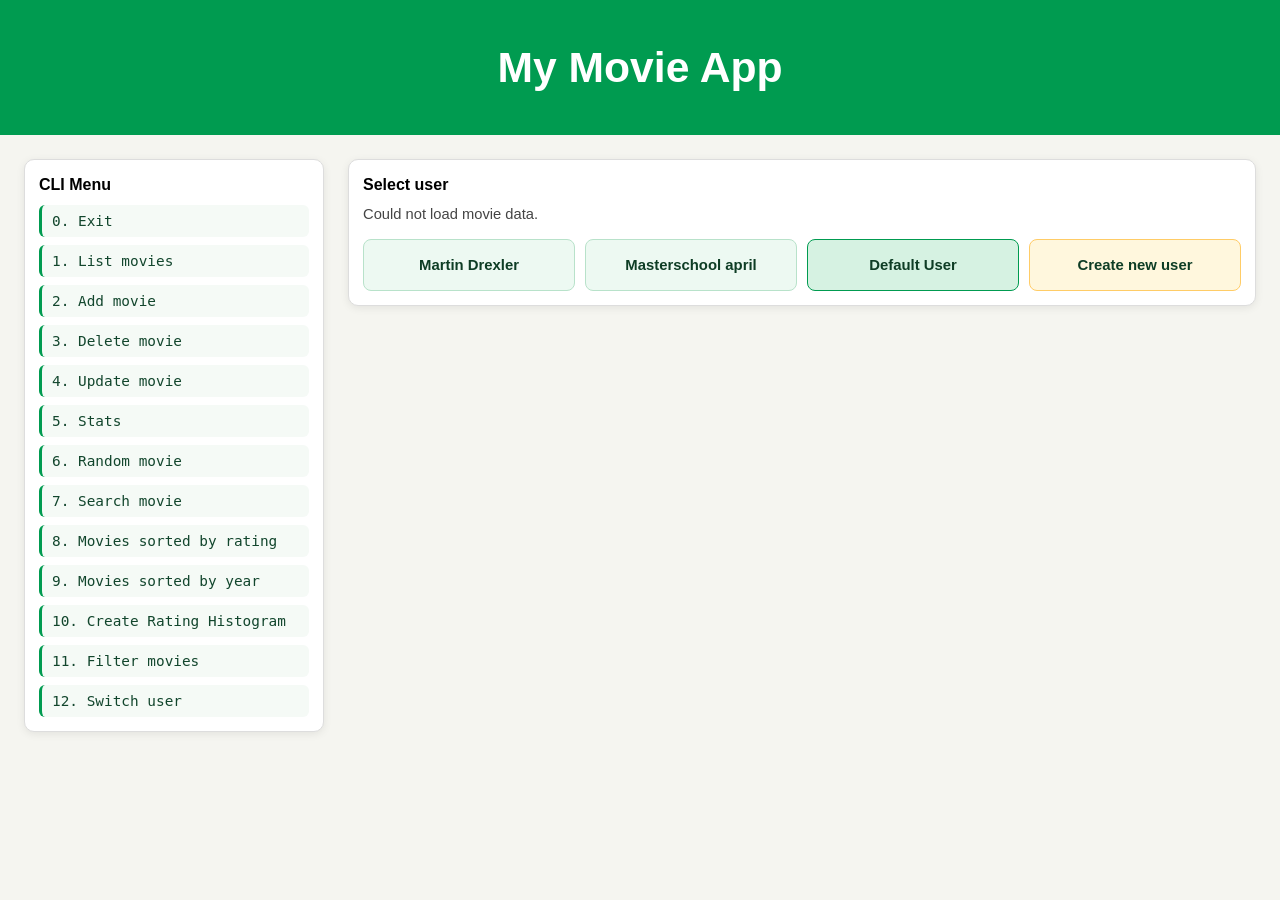
==== commit 8555e7a4: "Update: Last Step - Generate and open the HTML website after generating it" ====
--- a/HTML/movies.html
+++ b/HTML/movies.html
@@ -9,7 +9,7 @@
 <header class="list-movies-title">
     <h1>My Movie App</h1>
 </header>
-    <div class="app-layout app-layout--menu-hidden">
+    <div class="app-layout">
         <aside class="sidebar">
             <section class="panel cli-panel">
                 <h2>CLI Menu</h2>
@@ -35,14 +35,15 @@
                 <h2>Select user</h2>
                 <p>Pick a user tile to display the movie overview.</p>
                 <div class="user-grid">
-                            <button type="button" class="user-card user-card selected" data-user-id="2" data-user-name="Martin Drexler">Martin Drexler</button>
-        <button type="button" class="user-card" data-user-id="1" data-user-name="Default User">Default User</button>
+                            <button type="button" class="user-card" data-user-id="2" data-user-name="Martin Drexler">Martin Drexler</button>
+        <button type="button" class="user-card" data-user-id="3" data-user-name="Masterschool april">Masterschool april</button>
+        <button type="button" class="user-card user-card selected" data-user-id="1" data-user-name="Default User">Default User</button>
         <button type="button" class="user-card user-card-new" data-action="create-user">Create new user</button>
             </div>
         </section>
 
         <section class="panel movies-panel is-hidden" id="movies-panel">
-            <h2>Welcome, <span id="selected-user">Martin Drexler</span></h2>
+            <h2>Welcome, <span id="selected-user">Default User</span></h2>
             <ol class="movie-grid">
                             <li>
                 <div class="movie">
@@ -175,7 +176,7 @@
             </ol>
         </section>
 
-        <section class="panel cli-command-panel is-hidden" id="cli-action-input-panel">
+        <section class="panel cli-command-panel is-hidden" id="cli-action-input-panel" hidden>
             <div class="cli-command-view" id="cli-command-view">
                 <p class="cli-input-label">Enter choice (0-12):</p>
                 <div class="cli-command-row">
@@ -256,7 +257,6 @@
         </section>
 
         <section class="panel action-panel is-hidden" id="action-panel">
-            <h2>Action</h2>
             <div class="action-grid">
                 <button type="button" class="action-card" data-action-choice="0" data-action-prompt="In der CLI: Wähle im Menü die Eingabe 0 ein, um die App zu beenden.">0. Exit</button>
 <button type="button" class="action-card" data-action-choice="1" data-action-prompt="In der CLI: Gib als nächste Eingabe 1 ein, um die Filme anzuzeigen.">1. List movies</button>
@@ -1009,6 +1009,11 @@
           return;
         }
 
+        if (chosenChoice === '0') {
+          showStartPage();
+          return;
+        }
+
         if (chosenChoice === '1') {
           showMovieList();
           return;
@@ -1049,7 +1054,6 @@
         if (chosenChoice === '8') {
           moviesPanel.classList.add('is-hidden');
           actionPanel.classList.remove('is-hidden');
-          showCommandView();
           hideCommandPanel();
           renderSortedMovieResults('Movies sorted by rating (highest first).', (a, b) => {
             if (b.rating !== a.rating) {
@@ -1064,7 +1068,6 @@
         if (chosenChoice === '9') {
           moviesPanel.classList.add('is-hidden');
           actionPanel.classList.remove('is-hidden');
-          showCommandView();
           hideCommandPanel();
           renderSortedMovieResults('Movies sorted by year (newest first).', (a, b) => {
             if (b.year !== a.year) {
@@ -1079,7 +1082,6 @@
         if (chosenChoice === '10') {
           moviesPanel.classList.add('is-hidden');
           actionPanel.classList.remove('is-hidden');
-          showCommandView();
           hideCommandPanel();
           renderRatingHistogram();
           return;
@@ -1125,7 +1127,7 @@
 
         moviesPanel.classList.add('is-hidden');
         actionPanel.classList.remove('is-hidden');
-        showCommandView();
+        hideCommandPanel();
       };
 
       cliItems.forEach((cliItem) => {
@@ -1261,7 +1263,7 @@
       });
 
       commandInput.setAttribute('aria-label', 'Command input');
-      showCommandView();
+      hideCommandPanel();
       hideActionCards();
       restoreActionGrid();
     })();
